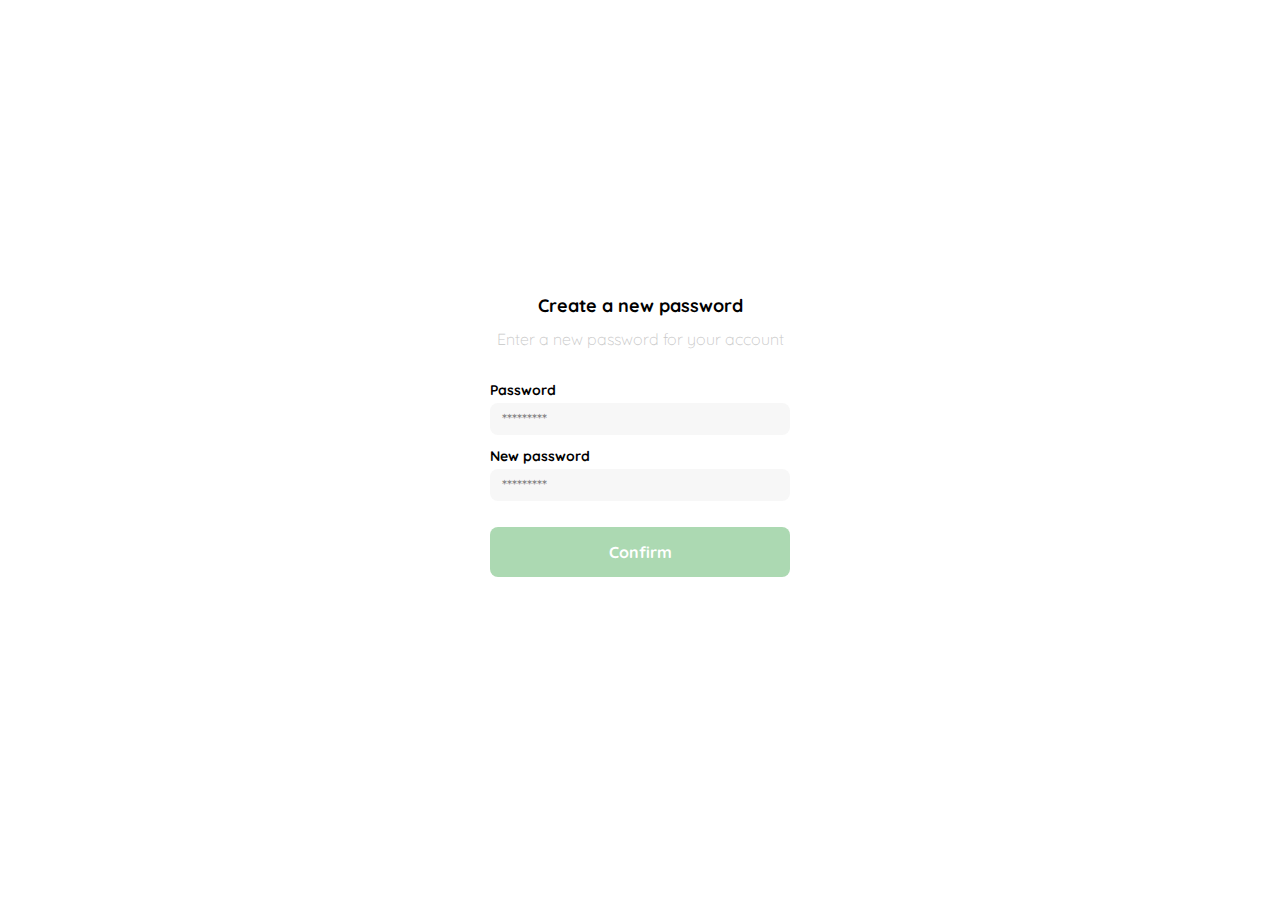
==== new-password.html @ 9f5c1e5c "new password page" ====
<!DOCTYPE html>
<html lang="en">
  <head>
    <meta charset="UTF-8" />
    <meta http-equiv="X-UA-Compatible" content="IE=edge" />
    <meta name="viewport" content="width=device-width, initial-scale=1.0" />
    <title>Document</title>
    <link rel="stylesheet" href="styles.css" />
    <link rel="preconnect" href="https://fonts.gstatic.com" crossorigin />
    <link
      href="https://fonts.googleapis.com/css2?family=Quicksand:wght@300;500;700&display=swap"
      rel="stylesheet"
    />
  </head>
  <body>
    <div class="login">
      <div class="form-container">
        <img src="./assets/img/logo_yard_sale.svg" alt="logo" class="logo" />
        <h1 class="title">Create a new password</h1>
        <p class="subtitle">Enter a new password for your account</p>
        <form action="/" class="form">
          <label for="password" class="label">Password</label>
          <input
            type="password"
            placeholder="*********"
            id="password"
            class="input input-password"
          />
          <label for="new-password" class="label">New password</label>
          <input
            type="password"
            placeholder="*********"
            id="new-password"
            class="input input-password"
          />
          <input
            type="submit"
            value="Confirm"
            class="primary-button login-button"
          />
        </form>
      </div>
    </div>
  </body>
</html>
---- styles.css ----
:root {
    --black:#000000;
    --white: #FFFFFF;
    --very-light-pink: #C7C7C7;
    --text-input-field: #F7F7F7;
    --dark: #232830;
    --hospital-green: #ACD9B2;
    --sm: 14px;
    --md: 16px;
    --lg: 18px;
}

* {
    font-family: 'Quicksand', sans-serif;;
    margin: 0;
}

/*NEW PASSWORD*/
.login {
    display: grid;
    place-items: center;
    width: 100%;
    height: 100vh;
}

.form-container {
    display: grid;
    grid-template-rows: auto 1fr auto;
    width: 300px;
}

.logo {
    width: 150px;
    margin-bottom: 48px;
    justify-self: center;
}

.title {
    font-size: var(--lg);
    margin-bottom: 12px;
    text-align: center;
}

.subtitle {
    color: var(--very-light-pink);
    font-size: var(--md);
    font-weight: 300;
    margin-top: 0;
    margin-bottom: 32px;
    text-align: center;
}

.form {
    display: flex;
    flex-direction: column;
}

.label {
    font-size: var(--sm);
    font-weight: bold;
    margin-bottom: 4px;
}

.input {
    background-color: var(--text-input-field);
    border: none;
    border-radius: 8px;
    height: 30px;
    font-size: var(--md);
    margin-bottom: 12px;
    text-indent: 10px;
}

.primary-button {
    background-color: var(--hospital-green);
    border-radius: 8px;
    border: none;
    color: var(--white);
    width: 100%;
    cursor: pointer;
    font-size: var(--md);
    font-weight: bold;
    height: 50px;
}

.login-button {
    margin-top: 14px;
    margin-bottom: 30px;
}

@media (min-width: 640px) {
    .logo {
        display: none;
    }
}
/*NEW PASSWORD*/
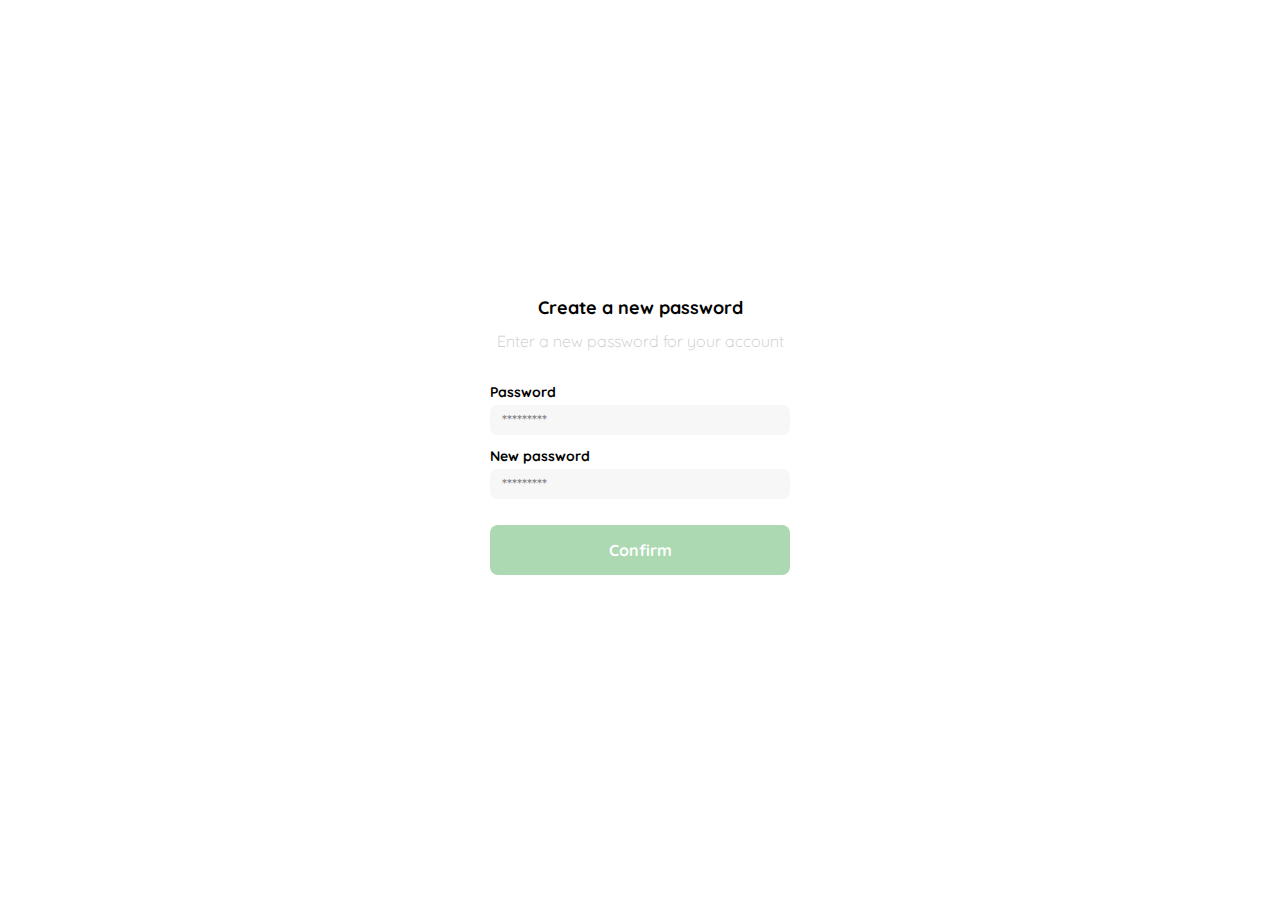
==== commit 33365c8d: "send Email page" ====
--- a/new-password.html
+++ b/new-password.html
@@ -13,7 +13,7 @@
     />
   </head>
   <body>
-    <div class="login">
+    <div class="public_container">
       <div class="form-container">
         <img src="./assets/img/logo_yard_sale.svg" alt="logo" class="logo" />
         <h1 class="title">Create a new password</h1>
--- a/styles.css
+++ b/styles.css
@@ -13,10 +13,11 @@
 * {
     font-family: 'Quicksand', sans-serif;;
     margin: 0;
+    box-sizing: border-box;
 }
 
 /*NEW PASSWORD*/
-.login {
+.public_container {
     display: grid;
     place-items: center;
     width: 100%;
@@ -27,6 +28,7 @@
     display: grid;
     grid-template-rows: auto 1fr auto;
     width: 300px;
+    justify-items: center;
 }
 
 .logo {
@@ -69,6 +71,7 @@
     font-size: var(--md);
     margin-bottom: 12px;
     text-indent: 10px;
+    width: 300px;
 }
 
 .primary-button {
@@ -93,4 +96,35 @@
         display: none;
     }
 }
-/*NEW PASSWORD*/+/*NEW PASSWORD*/
+
+
+/*EMAIL SEND*/
+.email-image {
+    width: 132px;
+    height: 132px;
+    border-radius: 50%;
+    background-color: var(--text-input-field);
+    display: flex;
+    justify-content: center;
+    align-items: center;
+    margin-bottom: 24px;
+}
+
+.email-image img {
+    width: 80px;
+}
+
+.resend {
+    font-size: var(--sm);
+}
+
+.resend span {
+    color: var(--very-light-pink);
+}
+
+.resend a {
+    color: var(--hospital-green);
+    text-decoration: none;
+}
+/*EMAIL SEND*/